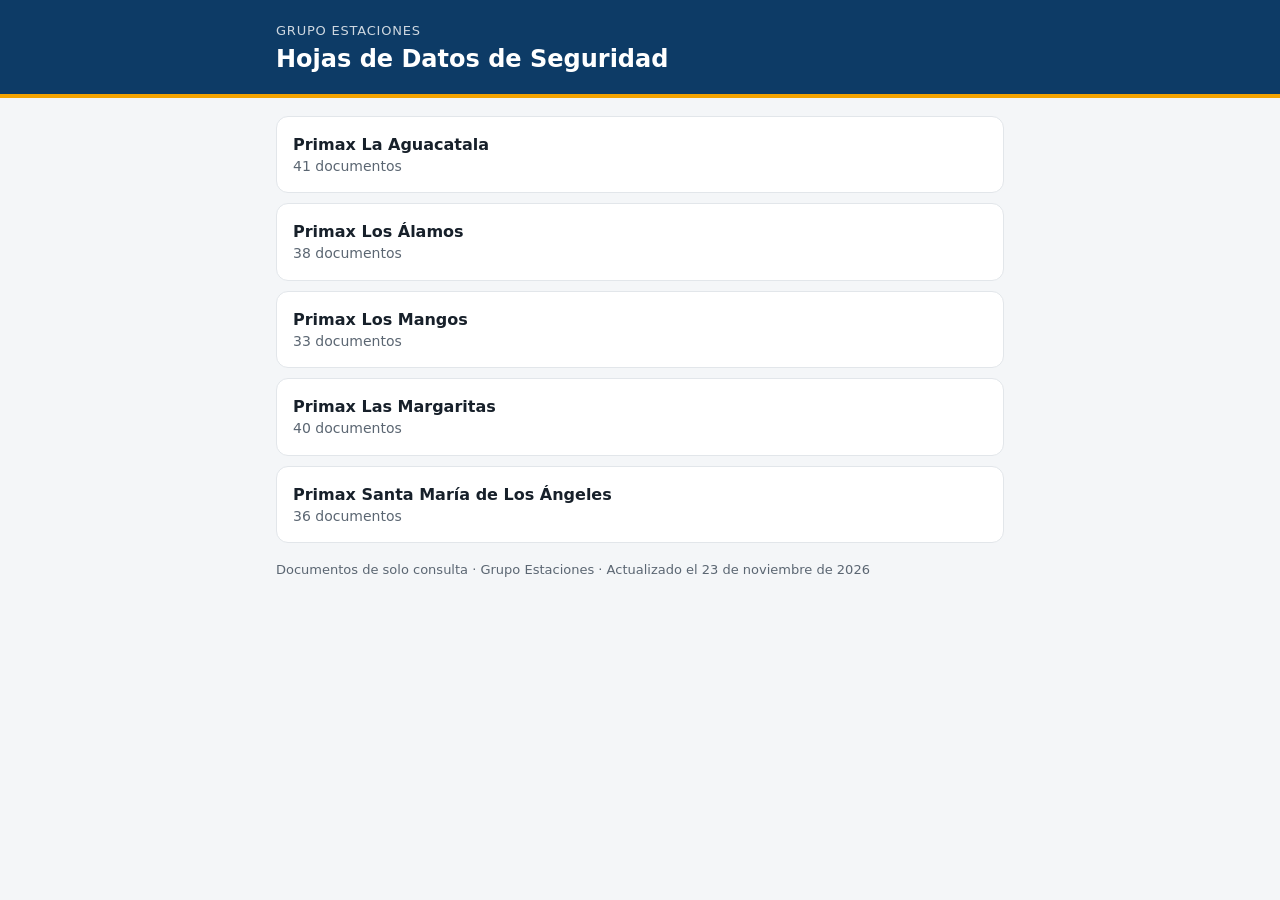
==== index.html @ 630b9781 "Sitio inicial de Hojas de Datos de Seguridad por estación" ====
<!doctype html>
<html lang="es">
<head>
<meta charset="utf-8">
<meta name="viewport" content="width=device-width, initial-scale=1">
<meta name="robots" content="noindex, nofollow">
<title>Hojas de Datos de Seguridad</title>
<link rel="stylesheet" href="estilos.css">
</head>
<body>
<header class="top"><div class="wrap">
<p class="eyebrow">Grupo Estaciones</p>
<h1>Hojas de Datos de Seguridad</h1>

</div></header>
<main class="wrap">
<ul class="stations">
<li><a href="aguacatala/">Primax La Aguacatala<span>41 documentos</span></a></li>
<li><a href="alamos/">Primax Los Álamos<span>38 documentos</span></a></li>
<li><a href="mangos/">Primax Los Mangos<span>33 documentos</span></a></li>
<li><a href="margaritas/">Primax Las Margaritas<span>40 documentos</span></a></li>
<li><a href="santa-maria/">Primax Santa María de Los Ángeles<span>36 documentos</span></a></li>
</ul>
</main>
<footer class="wrap"><p>Documentos de solo consulta · Grupo Estaciones · Actualizado el 23 de noviembre de 2026</p></footer>

</body>
</html>
---- estilos.css ----
:root {
  --bg: #f4f6f8;
  --surface: #ffffff;
  --text: #17202a;
  --muted: #5b6672;
  --line: #e2e6ea;
  --brand: #0d3b66;
  --brand-text: #ffffff;
  --accent: #f4a300;
  --tag-bg: #fde8e8;
  --tag-text: #b42318;
  --focus: #2f6fd6;
}
@media (prefers-color-scheme: dark) {
  :root {
    --bg: #0f1419;
    --surface: #182029;
    --text: #e8edf2;
    --muted: #9aa6b2;
    --line: #26313c;
    --brand: #0b2a4a;
    --brand-text: #ffffff;
    --accent: #f4b400;
    --tag-bg: #3a1d1d;
    --tag-text: #ff9b8f;
    --focus: #6ea3ff;
  }
}
* { box-sizing: border-box; }
html { -webkit-text-size-adjust: 100%; }
body {
  margin: 0;
  background: var(--bg);
  color: var(--text);
  font: 16px/1.45 system-ui, -apple-system, "Segoe UI", Roboto, Arial, sans-serif;
}
.wrap { max-width: 760px; margin: 0 auto; padding: 0 16px; }
.top {
  background: var(--brand);
  color: var(--brand-text);
  border-bottom: 4px solid var(--accent);
  padding: 22px 0 20px;
}
.eyebrow { margin: 0 0 4px; font-size: 13px; letter-spacing: .06em; text-transform: uppercase; opacity: .8; }
.top h1 { margin: 0; font-size: 24px; line-height: 1.2; }
.station { margin: 6px 0 0; font-size: 17px; font-weight: 600; color: var(--accent); }
.search { position: sticky; top: 0; z-index: 2; background: var(--bg); padding: 14px 0 8px; }
.search input {
  width: 100%;
  font: inherit;
  font-size: 17px;
  padding: 12px 14px;
  border: 1px solid var(--line);
  border-radius: 10px;
  background: var(--surface);
  color: var(--text);
}
.search input:focus { outline: 2px solid var(--focus); outline-offset: 1px; }
.meta { margin: 4px 0 8px; color: var(--muted); font-size: 14px; }
.sec h2 { font-size: 19px; margin: 22px 0 6px; }
.group h3 { font-size: 14px; text-transform: uppercase; letter-spacing: .05em; color: var(--muted); margin: 16px 0 6px; }
.docs { list-style: none; margin: 0; padding: 0; background: var(--surface); border: 1px solid var(--line); border-radius: 12px; overflow: hidden; }
.docs li + li { border-top: 1px solid var(--line); }
.docs a {
  display: flex; align-items: center; gap: 12px;
  padding: 13px 14px; min-height: 52px;
  color: inherit; text-decoration: none;
}
.docs a:active, .docs a:hover { background: color-mix(in srgb, var(--accent) 10%, transparent); }
.docs a:focus-visible { outline: 2px solid var(--focus); outline-offset: -2px; }
.ico { flex: none; font-size: 11px; font-weight: 700; padding: 3px 6px; border-radius: 5px; background: var(--tag-bg); color: var(--tag-text); }
.name { flex: 1; min-width: 0; overflow-wrap: anywhere; }
.go { flex: none; color: var(--muted); font-size: 22px; line-height: 1; }
.empty { color: var(--muted); padding: 18px 0; }
.stations { list-style: none; padding: 0; margin: 18px 0; display: grid; gap: 10px; }
.stations a { display: block; padding: 16px; background: var(--surface); border: 1px solid var(--line); border-radius: 12px; color: inherit; text-decoration: none; font-weight: 600; }
.stations a span { display: block; font-weight: 400; color: var(--muted); font-size: 14px; }
footer { color: var(--muted); font-size: 13px; padding-top: 18px; padding-bottom: 32px; }
[hidden] { display: none !important; }
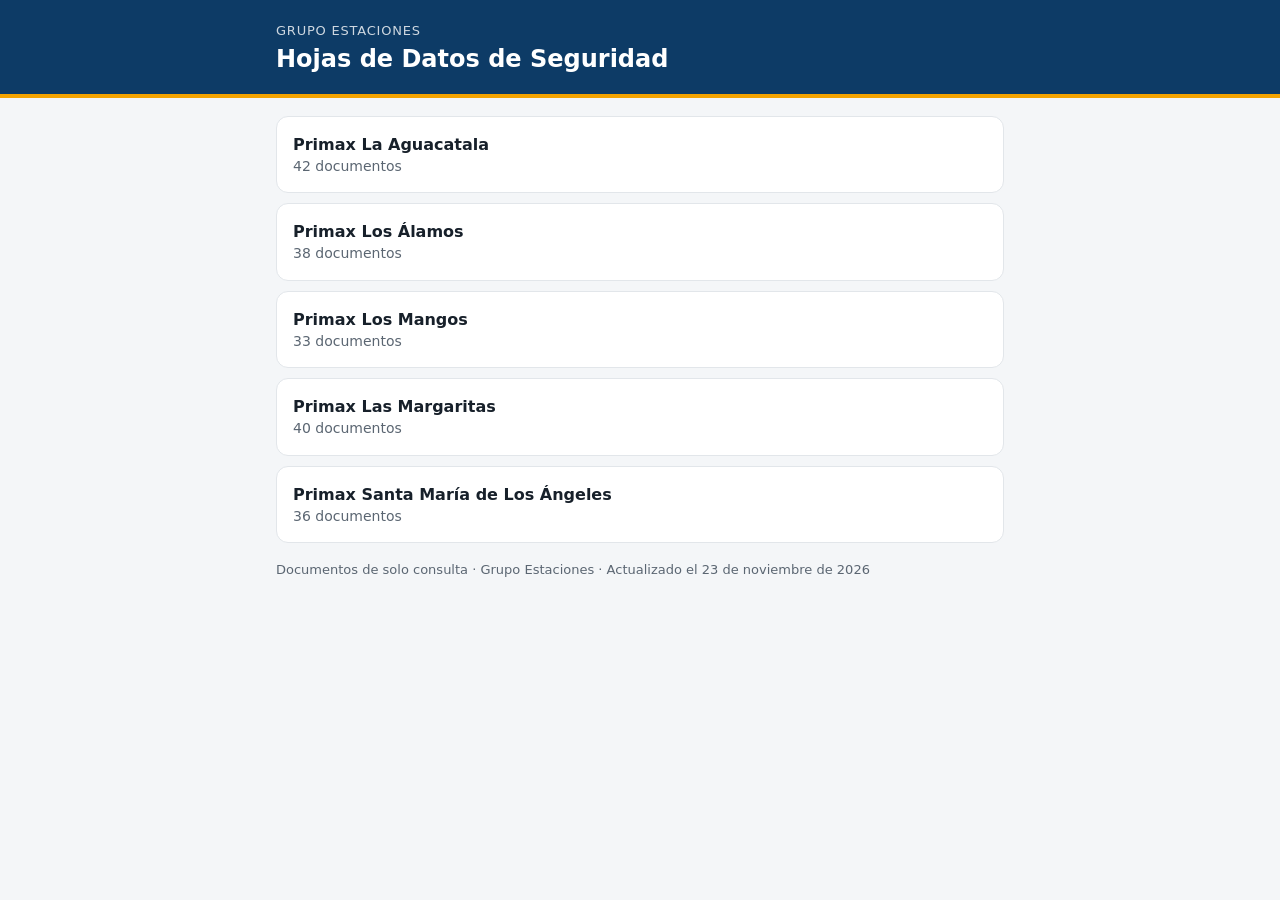
==== commit 5c140cb6: "Actualización HDS 2026-11-23" ====
--- a/index.html
+++ b/index.html
@@ -15,7 +15,7 @@
 </div></header>
 <main class="wrap">
 <ul class="stations">
-<li><a href="aguacatala/">Primax La Aguacatala<span>41 documentos</span></a></li>
+<li><a href="aguacatala/">Primax La Aguacatala<span>42 documentos</span></a></li>
 <li><a href="alamos/">Primax Los Álamos<span>38 documentos</span></a></li>
 <li><a href="mangos/">Primax Los Mangos<span>33 documentos</span></a></li>
 <li><a href="margaritas/">Primax Las Margaritas<span>40 documentos</span></a></li>
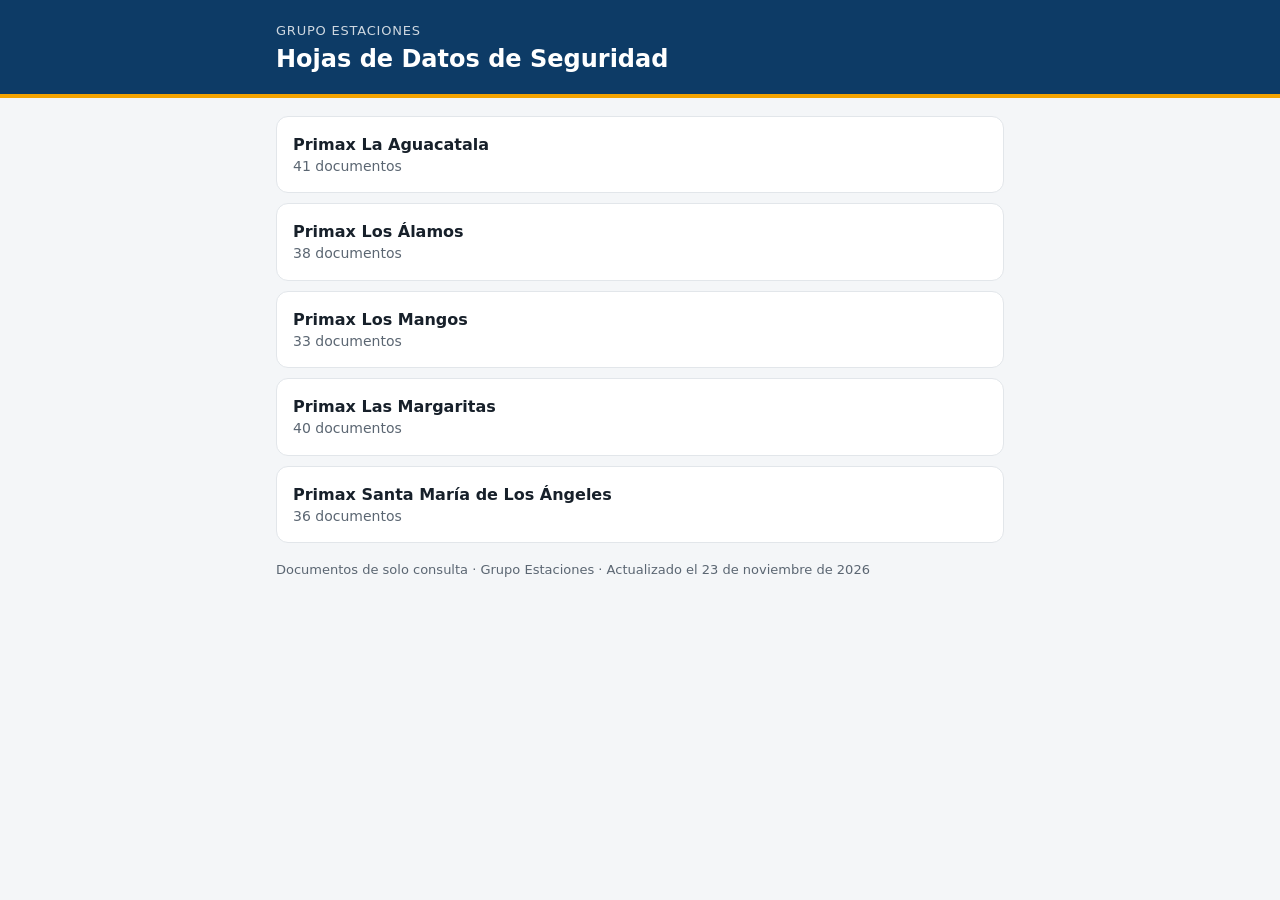
==== commit cdba6237: "Actualización HDS 2026-11-23" ====
--- a/index.html
+++ b/index.html
@@ -15,7 +15,7 @@
 </div></header>
 <main class="wrap">
 <ul class="stations">
-<li><a href="aguacatala/">Primax La Aguacatala<span>42 documentos</span></a></li>
+<li><a href="aguacatala/">Primax La Aguacatala<span>41 documentos</span></a></li>
 <li><a href="alamos/">Primax Los Álamos<span>38 documentos</span></a></li>
 <li><a href="mangos/">Primax Los Mangos<span>33 documentos</span></a></li>
 <li><a href="margaritas/">Primax Las Margaritas<span>40 documentos</span></a></li>
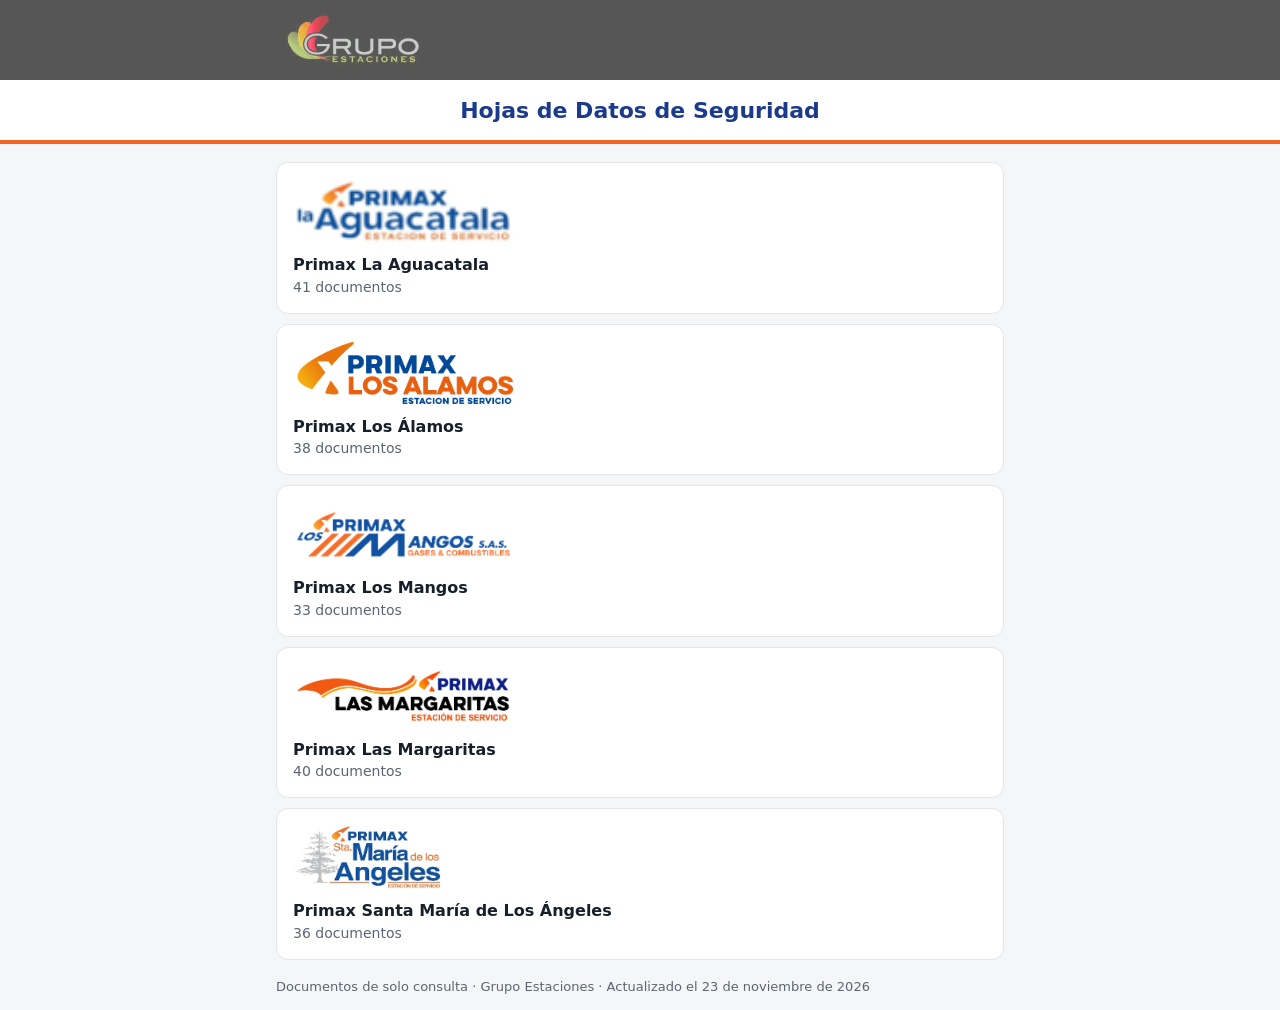
==== commit d1f00f27: "Actualización HDS 2026-11-23" ====
--- a/index.html
+++ b/index.html
@@ -8,18 +8,20 @@
 <link rel="stylesheet" href="estilos.css">
 </head>
 <body>
-<header class="top"><div class="wrap">
-<p class="eyebrow">Grupo Estaciones</p>
+<header class="top">
+<div class="brandbar"><div class="wrap"><img class="grupo" src="logos/grupo-estaciones.png" alt="Grupo Estaciones"></div></div>
+<div class="hero"><div class="wrap">
+
 <h1>Hojas de Datos de Seguridad</h1>
-
-</div></header>
+</div></div>
+</header>
 <main class="wrap">
 <ul class="stations">
-<li><a href="aguacatala/">Primax La Aguacatala<span>41 documentos</span></a></li>
-<li><a href="alamos/">Primax Los Álamos<span>38 documentos</span></a></li>
-<li><a href="mangos/">Primax Los Mangos<span>33 documentos</span></a></li>
-<li><a href="margaritas/">Primax Las Margaritas<span>40 documentos</span></a></li>
-<li><a href="santa-maria/">Primax Santa María de Los Ángeles<span>36 documentos</span></a></li>
+<li><a href="aguacatala/"><img src="logos/aguacatala.png" alt=""><strong>Primax La Aguacatala</strong><span>41 documentos</span></a></li>
+<li><a href="alamos/"><img src="logos/alamos.png" alt=""><strong>Primax Los Álamos</strong><span>38 documentos</span></a></li>
+<li><a href="mangos/"><img src="logos/mangos.png" alt=""><strong>Primax Los Mangos</strong><span>33 documentos</span></a></li>
+<li><a href="margaritas/"><img src="logos/margaritas.png" alt=""><strong>Primax Las Margaritas</strong><span>40 documentos</span></a></li>
+<li><a href="santa-maria/"><img src="logos/santa-maria.png" alt=""><strong>Primax Santa María de Los Ángeles</strong><span>36 documentos</span></a></li>
 </ul>
 </main>
 <footer class="wrap"><p>Documentos de solo consulta · Grupo Estaciones · Actualizado el 23 de noviembre de 2026</p></footer>
--- a/estilos.css
+++ b/estilos.css
@@ -4,9 +4,9 @@
   --text: #17202a;
   --muted: #5b6672;
   --line: #e2e6ea;
-  --brand: #0d3b66;
+  --brand: #1b3a8c;
   --brand-text: #ffffff;
-  --accent: #f4a300;
+  --accent: #f26522;
   --tag-bg: #fde8e8;
   --tag-text: #b42318;
   --focus: #2f6fd6;
@@ -18,9 +18,9 @@
     --text: #e8edf2;
     --muted: #9aa6b2;
     --line: #26313c;
-    --brand: #0b2a4a;
+    --brand: #1b3a8c;
     --brand-text: #ffffff;
-    --accent: #f4b400;
+    --accent: #ff7a3d;
     --tag-bg: #3a1d1d;
     --tag-text: #ff9b8f;
     --focus: #6ea3ff;
@@ -35,15 +35,20 @@
   font: 16px/1.45 system-ui, -apple-system, "Segoe UI", Roboto, Arial, sans-serif;
 }
 .wrap { max-width: 760px; margin: 0 auto; padding: 0 16px; }
-.top {
-  background: var(--brand);
-  color: var(--brand-text);
+/* Franja gris: mismo gris de fondo del logo de Grupo Estaciones */
+.brandbar { background: #565656; padding: 8px 0; }
+.brandbar .wrap { display: flex; align-items: center; }
+.grupo { display: block; height: 64px; width: auto; }
+.eyebrow { margin: 0; padding: 14px 0; color: #fff; font-size: 13px; letter-spacing: .06em; text-transform: uppercase; }
+.hero {
+  background: #ffffff;
   border-bottom: 4px solid var(--accent);
-  padding: 22px 0 20px;
+  padding: 18px 0 16px;
+  text-align: center;
 }
-.eyebrow { margin: 0 0 4px; font-size: 13px; letter-spacing: .06em; text-transform: uppercase; opacity: .8; }
-.top h1 { margin: 0; font-size: 24px; line-height: 1.2; }
-.station { margin: 6px 0 0; font-size: 17px; font-weight: 600; color: var(--accent); }
+.eds img { display: block; margin: 0 auto 14px; width: 300px; max-width: 100%; height: 100px; object-fit: contain; }
+.top h1 { margin: 0; font-size: 22px; line-height: 1.2; color: var(--brand); }
+.station { margin: 0 0 8px; font-size: 18px; font-weight: 700; color: var(--accent); }
 .search { position: sticky; top: 0; z-index: 2; background: var(--bg); padding: 14px 0 8px; }
 .search input {
   width: 100%;
@@ -73,7 +78,8 @@
 .go { flex: none; color: var(--muted); font-size: 22px; line-height: 1; }
 .empty { color: var(--muted); padding: 18px 0; }
 .stations { list-style: none; padding: 0; margin: 18px 0; display: grid; gap: 10px; }
-.stations a { display: block; padding: 16px; background: var(--surface); border: 1px solid var(--line); border-radius: 12px; color: inherit; text-decoration: none; font-weight: 600; }
-.stations a span { display: block; font-weight: 400; color: var(--muted); font-size: 14px; }
+.stations a { display: block; padding: 16px; background: var(--surface); border: 1px solid var(--line); border-radius: 12px; color: inherit; text-decoration: none; }
+.stations img { display: block; width: 220px; max-width: 100%; height: 64px; object-fit: contain; object-position: left center; margin-bottom: 10px; background: #fff; border-radius: 8px; }
+.stations span { display: block; color: var(--muted); font-size: 14px; }
 footer { color: var(--muted); font-size: 13px; padding-top: 18px; padding-bottom: 32px; }
 [hidden] { display: none !important; }
